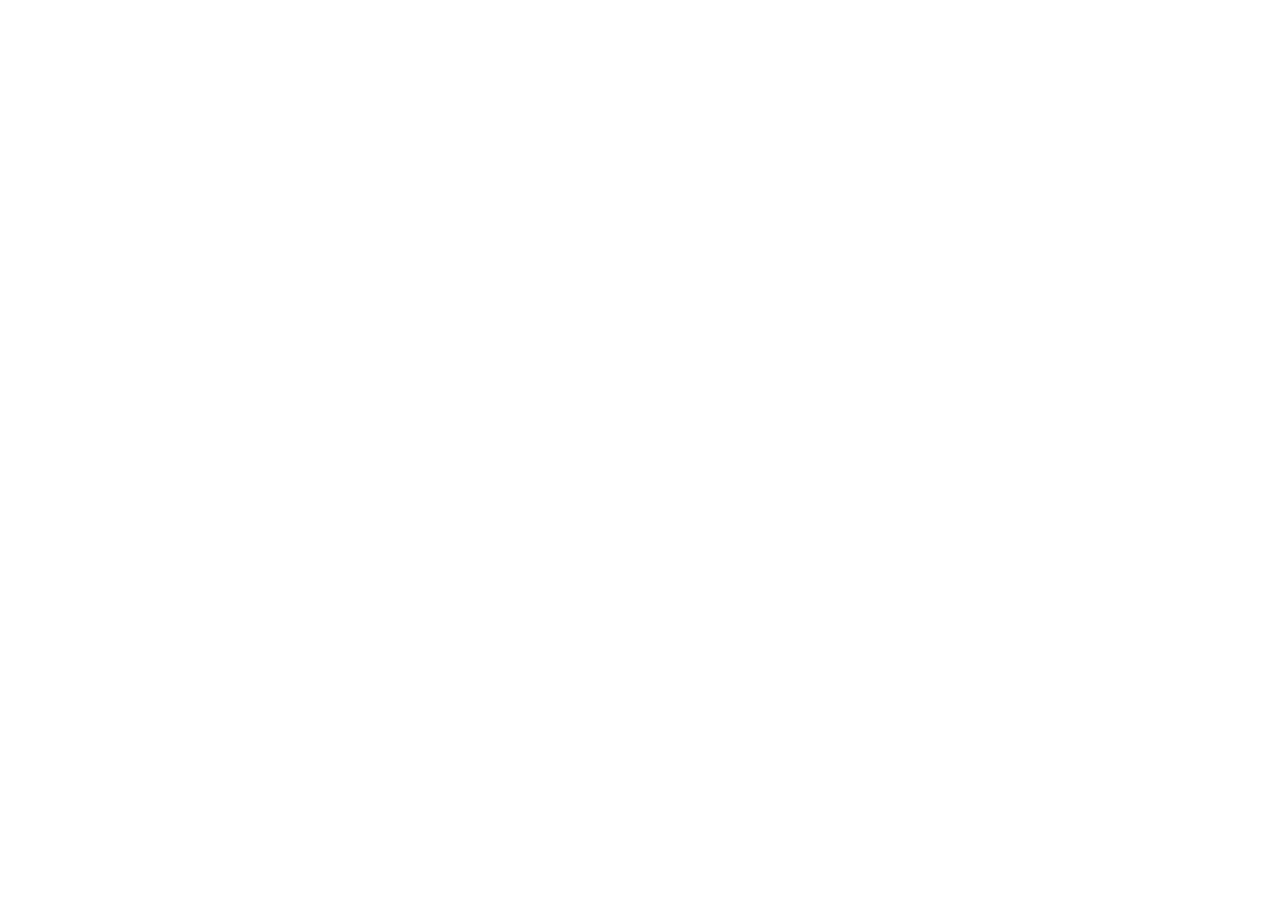
==== healthy life.html @ 02b4d086 "second" ====
<!DOCTYPE html>
<html lang="en">

<head>
    <meta charset="UTF-8">
    <meta http-equiv="X-UA-Compatible" content="IE=edge">
    <meta name="viewport" content="width=device-width, initial-scale=1.0">
    <title>Document</title>
</head>

<body>

</body>

</html>
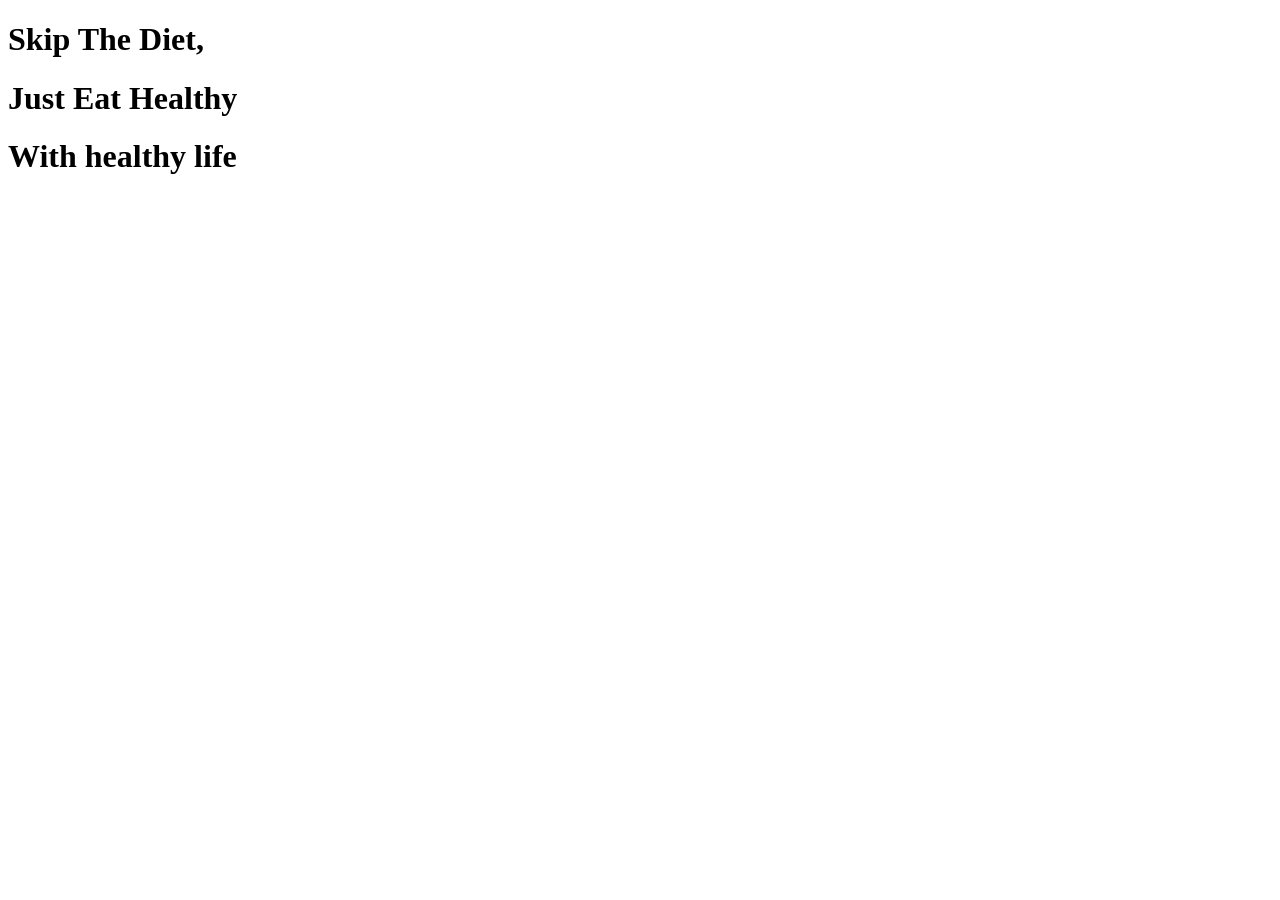
==== commit a8e6005c: "third" ====
--- a/healthy life.html
+++ b/healthy life.html
@@ -5,10 +5,23 @@
     <meta charset="UTF-8">
     <meta http-equiv="X-UA-Compatible" content="IE=edge">
     <meta name="viewport" content="width=device-width, initial-scale=1.0">
-    <title>Document</title>
+    <title>health life</title>
+    <link rel="icon" type="img/x-icon"
+        href="https://encrypted-tbn0.gstatic.com/images?q=tbn:ANd9GcTUacO_MgbD1KjBxBGx9_-jcEm_1OUp9X7xEw&usqp=CAU">
+    <link href="style.css">
+    <link rel="preconnect" href="https://fonts.googleapis.com">
+    <link rel="preconnect" href="https://fonts.gstatic.com" crossorigin>
+    <link href="https://fonts.googleapis.com/css2?family=PT+Sans+Narrow:wght@400;700&display=swap" rel="stylesheet">
+
+
 </head>
 
 <body>
+    <h1>Skip The Diet,</h1>
+
+    <h1> Just Eat Healthy</h1>
+
+    <h1> With healthy life</h1>
 
 </body>
 
--- a/style.css
+++ b/style.css
@@ -0,0 +1,4 @@
+body {
+    font-family: 'PT Sans Narrow', sans-serif;
+    margin: 0;
+}
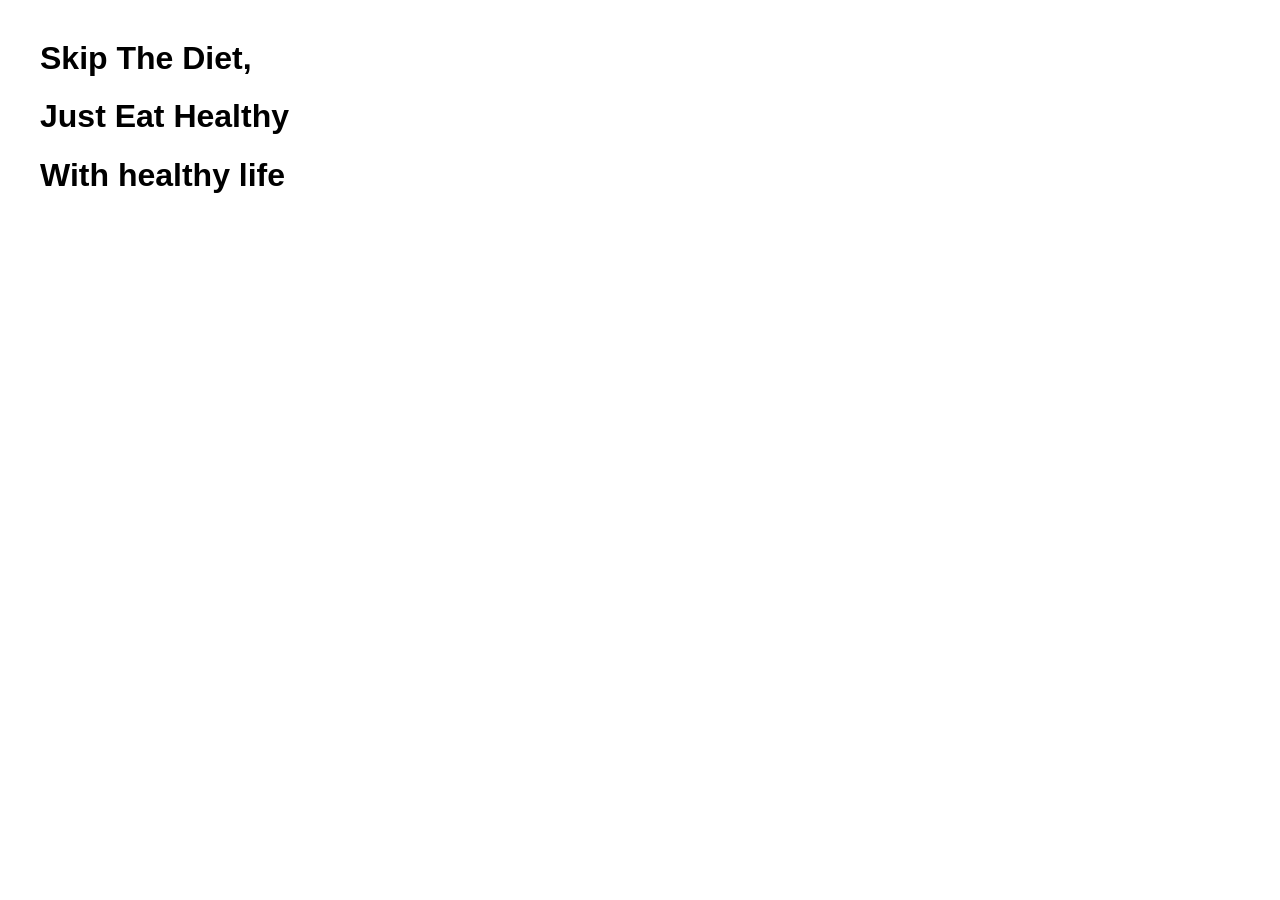
==== commit a5b773a3: "fourth" ====
--- a/healthy life.html
+++ b/healthy life.html
@@ -8,10 +8,12 @@
     <title>health life</title>
     <link rel="icon" type="img/x-icon"
         href="https://encrypted-tbn0.gstatic.com/images?q=tbn:ANd9GcTUacO_MgbD1KjBxBGx9_-jcEm_1OUp9X7xEw&usqp=CAU">
-    <link href="style.css">
+    <link rel="stylesheet" href="style.css">
     <link rel="preconnect" href="https://fonts.googleapis.com">
     <link rel="preconnect" href="https://fonts.gstatic.com" crossorigin>
     <link href="https://fonts.googleapis.com/css2?family=PT+Sans+Narrow:wght@400;700&display=swap" rel="stylesheet">
+
+
 
 
 </head>
--- a/style.css
+++ b/style.css
@@ -1,4 +1,4 @@
 body {
     font-family: 'PT Sans Narrow', sans-serif;
-    margin: 0;
+    margin: 40px;
 }
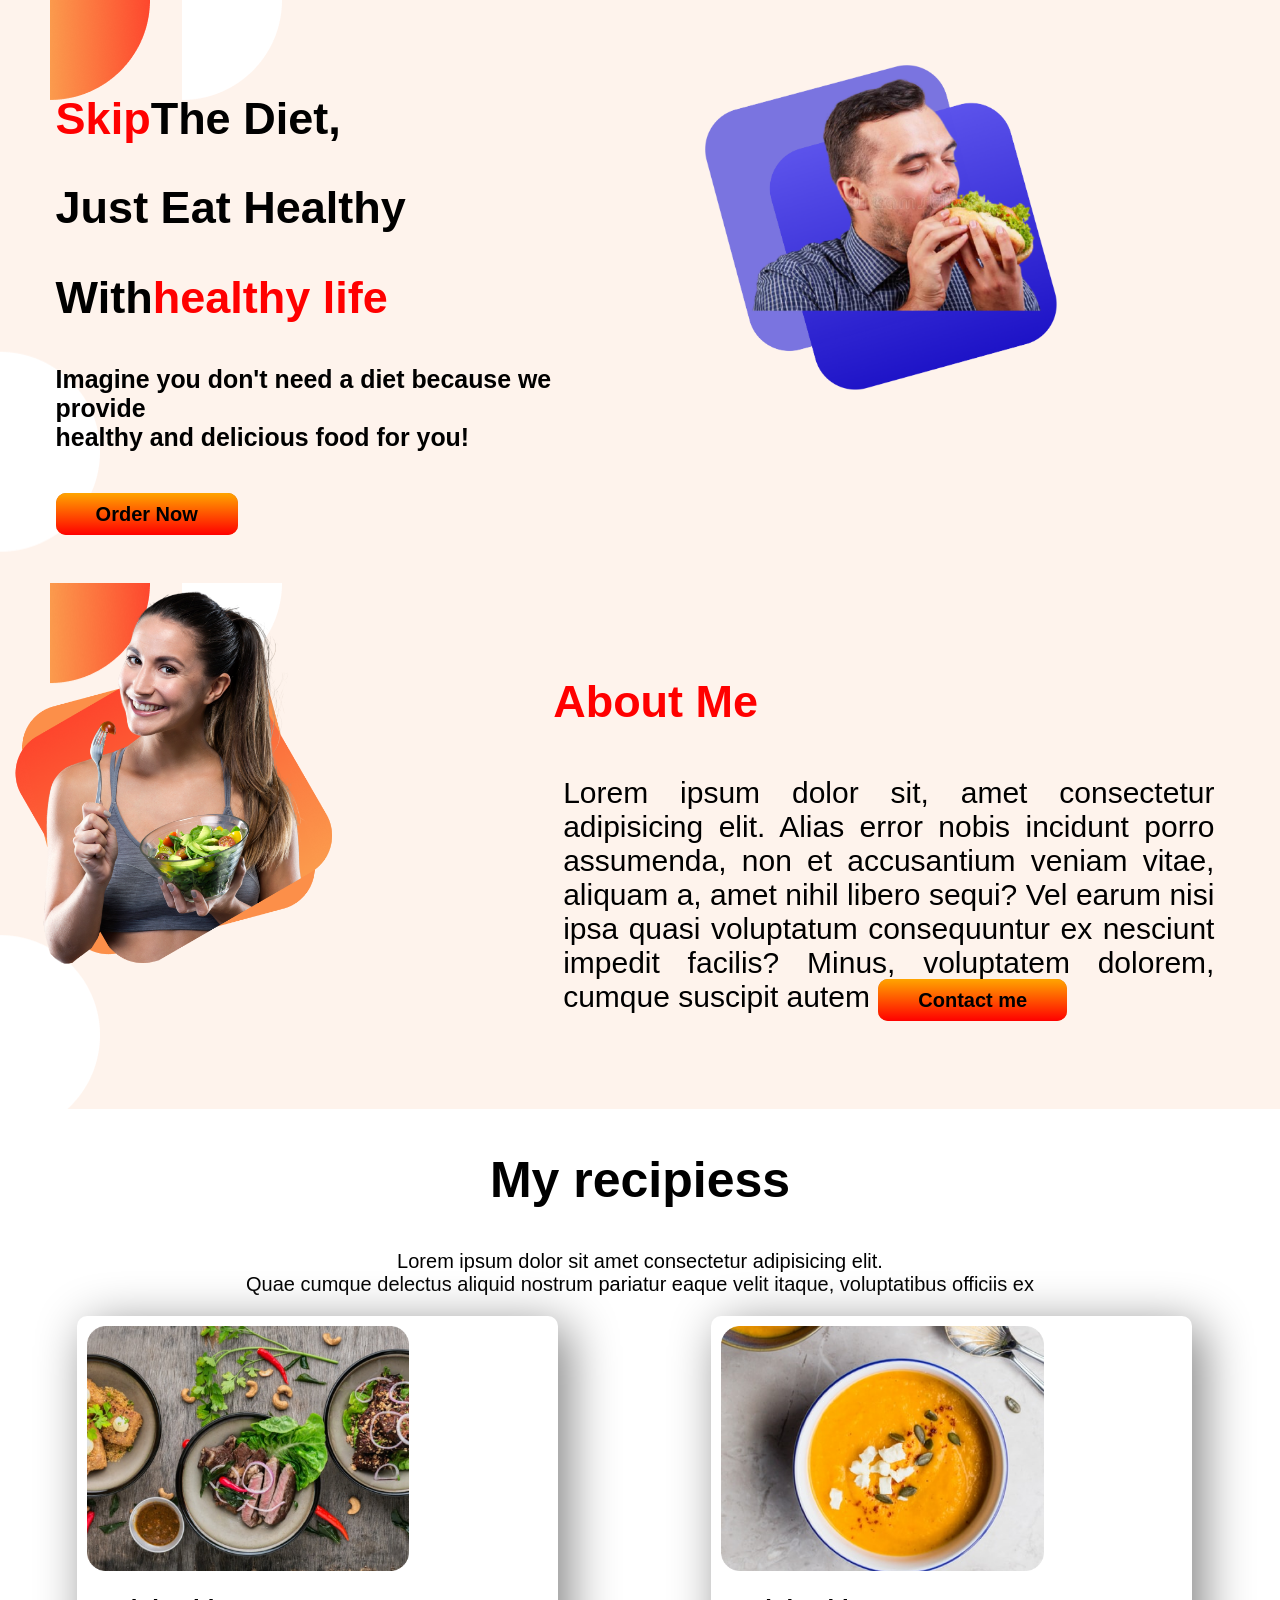
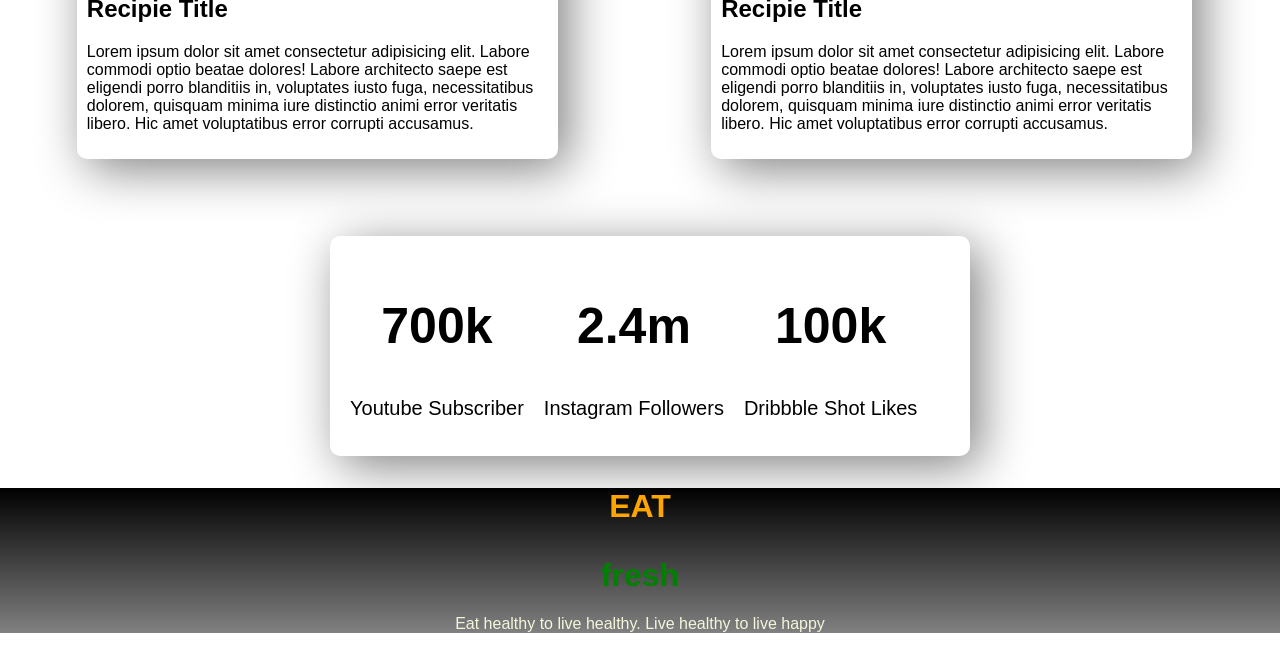
==== commit dcfce102: "last" ====
--- a/healthy life.html
+++ b/healthy life.html
@@ -19,12 +19,163 @@
 </head>
 
 <body>
-    <h1>Skip The Diet,</h1>
+    <section class="a i">
+        <div class="c">
+            <p class=>
+            <h1><span>Skip</span>The Diet,</h1>
 
-    <h1> Just Eat Healthy</h1>
+            <h1> Just Eat Healthy</h1>
 
-    <h1> With healthy life</h1>
+            <h1> With<span>healthy life</span></h1>
+
+
+            <h5>Imagine you don't need a diet because we provide<br>
+
+                healthy and delicious food for you!</h5>
+            </p>
+
+
+            <a class="b" target="_blank" href="https://www.foodpanda.com.bd/city/chittagong">Order Now</a>
+        </div>
+        <div class="c">
+            <img class="d" src="images/Group 8446.png"></img>
+        </div>
+    </section>
+    <section class="a h">
+        <div>
+            <img class="g" src="images/female/Group 8425.png"></img>
+        </div>
+        <div class="c">
+            <h1><span>
+                    About Me</span>
+            </h1>
+            <p class="e">
+                Lorem ipsum dolor sit, amet consectetur adipisicing elit. Alias error nobis incidunt porro assumenda,
+                non et accusantium veniam vitae, aliquam a, amet nihil libero sequi? Vel earum nisi ipsa quasi
+                voluptatum consequuntur ex nesciunt impedit facilis? Minus, voluptatem dolorem, cumque suscipit
+                autem
+
+                <a class="j" target="_blank" href="https://www.foodpanda.com.bd/city/chittagong">
+                    Contact me</a>
+            </p>
+
+        </div>
+    </section>
+    <section>
+        <div>
+
+
+
+
+            <h1 class="k">My recipiess
+
+            </h1>
+            <p class="s"> Lorem ipsum dolor sit amet consectetur adipisicing elit.<br> Quae cumque delectus aliquid
+                nostrum
+                pariatur
+                eaque velit itaque, voluptatibus officiis ex
+            </p>
+            <div class="z">
+                <div 1 class="l">
+
+
+
+
+                    <div><img class="g" src="images/food/Project Cover1.jpg"></img>
+                    </div>
+
+
+
+
+                    <div>
+                        <h1>Recipie Title</h1>
+                        <p>
+                            Lorem ipsum dolor sit amet consectetur adipisicing elit. Labore commodi optio beatae
+                            dolores!
+                            Labore
+                            architecto saepe est eligendi porro blanditiis in, voluptates iusto fuga, necessitatibus
+                            dolorem,
+                            quisquam minima iure distinctio animi error veritatis libero. Hic amet voluptatibus error
+                            corrupti
+                            accusamus.
+                        </p>
+                    </div>
+                </div 1>
+
+                <div 2 class="l">
+                    <div><img class="g" src="images/food/Project Cover.png"></img>
+
+                    </div>
+                    <div>
+                        <h1>Recipie Title</h1>
+                        <p>
+                            Lorem ipsum dolor sit amet consectetur adipisicing elit. Labore commodi optio beatae
+                            dolores!
+                            Labore
+                            architecto saepe est eligendi porro blanditiis in, voluptates iusto fuga, necessitatibus
+                            dolorem,
+                            quisquam minima iure distinctio animi error veritatis libero. Hic amet voluptatibus error
+                            corrupti
+                            accusamus.
+                        </p>
+
+                    </div>
+
+                </div 2>
+            </div>
+
+        </div>
+        <div class="z op">
+            <div 1 class="x">
+                <p>
+                <h1 class="bt">
+                    700k</h1>
+                <p class="v">
+                    Youtube Subscriber</small>
+                </p>
+            </div 1>
+            <div 2 class="x">
+                <p>
+                <h1 class="bt">
+                    2.4m
+                </h1>
+                <p class="v">
+                    Instagram Followers
+
+                </p>
+                </p>
+            </div 2>
+            <div 3 class="x">
+                <p>
+                <h1 class="bt">
+                    100k
+                </h1>
+                <p class="v">
+                    Dribbble Shot Likes
+                </p>
+                </p>
+            </div 3>
+
+        </div>
+
+    </section>
 
 </body>
+<footer class="u">
+    <p>
+    <h1>
+        <p class="ot"> EAT</p>
+
+    </h1>
+    <h1 class="vc">fresh</h1>
+
+
+    <p>
+        Eat healthy to live healthy. Live healthy to live happy
+    </p>
+
+</footer>
+
+
 
 </html>
--- a/style.css
+++ b/style.css
@@ -1,4 +1,169 @@
 body {
     font-family: 'PT Sans Narrow', sans-serif;
-    margin: 40px;
+    margin: 0%;
+}
+
+span {
+    color: red;
+}
+
+.a {
+    display: flex;
+
+
+
+
+
+
+
+
+}
+
+.f {
+    background-image: url(images/shapes/7.png);
+    background-repeat: no-repeat;
+
+
+}
+
+.c {
+    width: 80%;
+    padding: 2%;
+    margin: 30px;
+    font-size: 30px;
+
+
+}
+
+
+.d {
+    width: 70%;
+    margin-right: 0px;
+}
+
+
+.b {
+    text-decoration: none;
+    color: black;
+    background-color: chocolate;
+    border-radius: 10px;
+    padding: 10px 40px;
+    font-size: 20px;
+    font-weight: 700;
+    background-image: linear-gradient(orange, red);
+
+
+
+}
+
+.e {
+    text-align: justify;
+    font-size: 30px;
+    padding: 10px;
+
+}
+
+.g {
+    width: 70%;
+    margin-right: 100px;
+
+}
+
+.h {
+    background-image: url(images/shapes/7.png);
+    background-repeat: no-repeat;
+
+
+}
+
+.i {
+    background-image: url(images/shapes/7.png);
+    background-repeat: no-repeat;
+}
+
+.j {
+    text-decoration: none;
+    color: black;
+    background-color: chocolate;
+    border-radius: 10px;
+    padding: 10px 40px;
+    font-size: 20px;
+    font-weight: 700;
+    background-image: linear-gradient(orange, red);
+
+
+}
+
+.k {
+    text-align: center;
+    font-size: 50px;
+
+}
+
+.l {
+    width: 30%;
+    height: 70%;
+    margin-right: 5%;
+    margin-left: 5%;
+    box-shadow: 10px 10px 50px gray;
+    padding: 10px;
+    border-radius: 10px;
+    margin-bottom: 5%;
+
+}
+
+.s {
+    text-align: center;
+    font-size: 20px;
+
+}
+
+.z {
+    display: flex;
+    width: 120%;
+
+}
+
+.x {
+    margin: 10px;
+    text-align: center;
+
+}
+
+.v {
+    font-size: 20px;
+
+}
+
+.op {
+    width: 620px;
+    height: 200px;
+    box-shadow: 10px 10px 50px gray;
+    padding: 10px;
+    border-radius: 10px;
+    margin-bottom: 0%;
+    text-align: center;
+    margin-left: 330px;
+    margin-right: 0px;
+
+}
+
+.bt {
+    font-size: 50px;
+}
+
+.u {
+    background-color: black;
+    background-image: linear-gradient(black, gray);
+    text-align: center;
+    color: beige;
+
+}
+
+.ot {
+    color: orange;
+}
+
+.vc {
+    color: green;
 }
